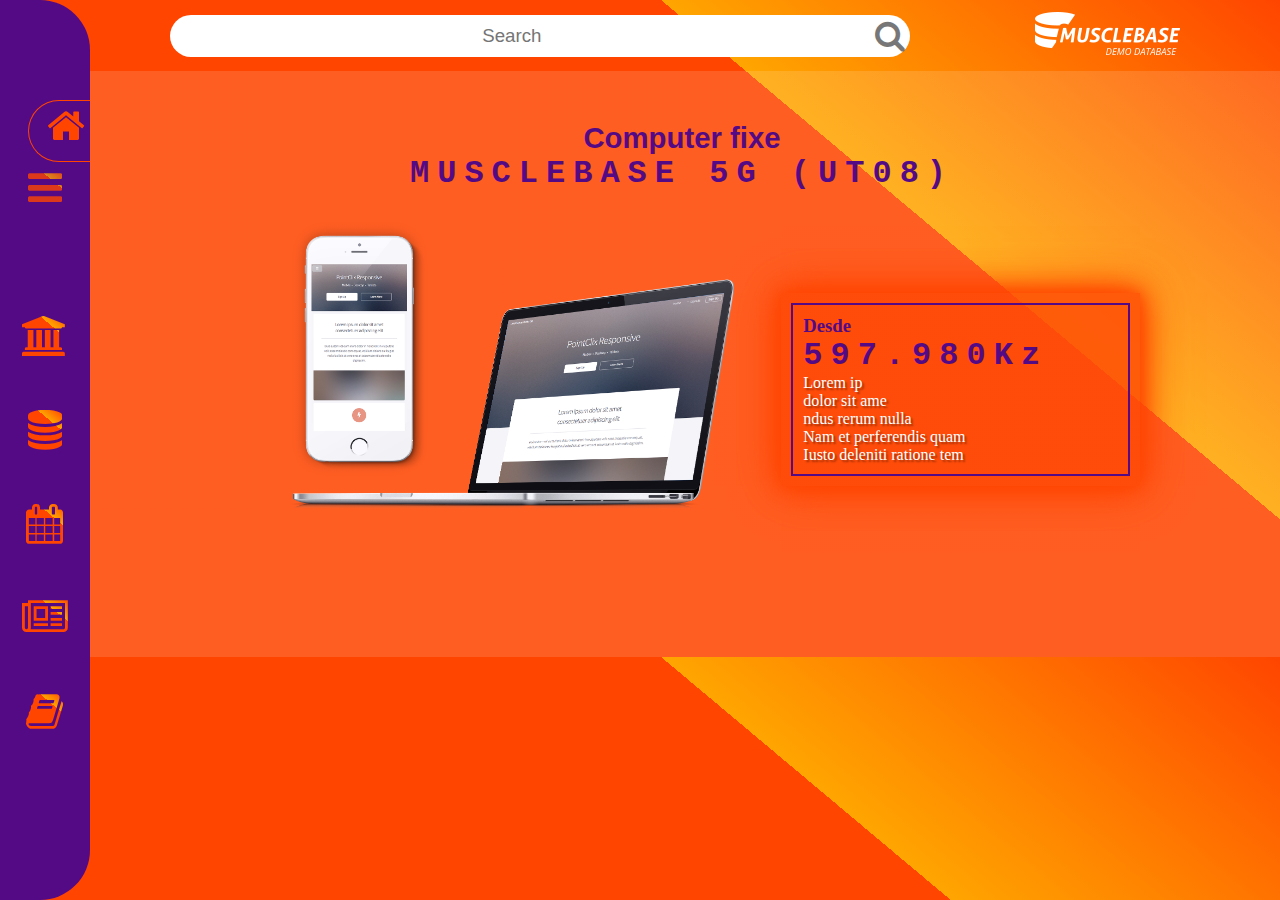
==== index.html @ 11c8ed23 "popping" ====
<!DOCTYPE html>
<html lang="pt-Ao">
<head>
    <meta charset="UTF-8">
    <meta http-equiv="X-UA-Compatible" content="IE=edge">
    <meta name="viewport" content="width=device-width, initial-scale=1.0">
    <!--METAs------------------------------>
    <link rel="stylesheet" href="assets/css/font-awesome.min.css">
    <link rel="stylesheet" href="assets/css/responsive.css">
    <link rel="stylesheet" href="assets/css/style.css">
    <!--LINKs----------------------------->
    <title>Apple stark</title>
    <!---TITLE---------------------------->
</head>
<body>
    <header class="main_header">
        <div class="container">
            <div class="header_content">
                <div class="logotipo">
                    <img src="assets/imagem/W_logo_5.png" alt="" class="logo_imagem">
                </div>
                <form action="" class="search_fast">
                    <input type="search" class="search_header" placeholder="Search">
                    <button type="reset" class="fa fa-search fa-2x button_search"></button>
                </form>
                <nav class="navbar_menu">
                    <ul class="lister_navbar">
                        <li class="list_navbar"><a href="#" class="anchor_navbar navbar menu fa fa-bars"></a></li>
                        <li class="list_navbar"><a href="index.html" class="home fa fa-home"></a></li>
                        <li class="list_navbar"><a href="about.html" class="anchor_navbar fa fa-bank"></a></li>
                        <li class="list_navbar"><a href="servic.html" class="anchor_navbar fa fa-database"></a></li>
                        <li class="list_navbar"><a href="portfolio.html" class="anchor_navbar fa fa-calendar"></a></li>
                        <li class="list_navbar"><a href="something.html" class="anchor_navbar fa fa-newspaper-o"></a></li>
                        <li class="list_navbar"><a href="contact.html" class="anchor_navbar fa fa-book"></a></li>
                    </ul>
                </nav>
            </div>
        </div>
    </header>
    <section class="home_section">
        <div class="container">
            <div class="content_section_home">
                <div class="description_section_home">
                    <h3 class="heading_h3_section_home darkblue">Computer fixe</h3>
                    <h1 class="heading_h1_section_home darkblue">MUSCLEBASE 5G (UT08)</h1>
                </div>
                <div class="imagem_section_home">
                    <img src="assets/imagem/wp-responsive-theme.png" alt="" class="imagem_section_home">
                    <div class="price_section_home">
                        <div class="border-blue">
                            <h5 class="heading_h5_section_home darkblue">Desde</h5>
                            <h1 class="heading_h1_section_home darkblue">597.980<b>Kz</b></h1>
                            <p class="paragraph_home">Lorem ip<br>dolor sit ame<br>ndus rerum nulla <br>Nam et perferendis quam<br>Iusto deleniti ratione tem</p>
                        </div>
                    </div>
                </div>
            </div>
        </div>
    </section>
</body>
</html>
---- assets/css/responsive.css ----
/*
 * RESPONSIVIDADE
 */

@media (max-width: 575px) {}
@media (min-width: 576px) and (max-width: 767px) {
 
}
@media (min-width: 768px) and (max-width: 991px) {
}

@media (min-width: 992px) and (max-width: 1999px) {
}

@media (min-width: 1200px) {}
---- assets/css/style.css ----
*{
    padding: 0;
    margin: 0;
    border: none;
    text-decoration: none;
    list-style: none;
}
body{
    background:linear-gradient(40deg,orangered 70%, orange 60%,orangered);
}
.container{
    display: block;
    margin: 0 auto;
    width: 90%;
}
/***START**/
.home{
    width:50px;
    height: 50px;
    position: absolute;
    top: 100px;
    left: 28px;
    border-radius: 50px 0 0 50px;
    border-left:1px solid orangered;
    border-top:1px solid orangered;
    border-bottom:1px solid orangered;
    padding: 5px 0 5px 18px;
    color: orangered;
}
.about{
    width:50px;
    height: 50px;
    position: absolute;
    top: 185px;
    left: 28px;
    border-radius: 50px 0 0 50px;
    border-left:1px solid orangered;
    border-top:1px solid orangered;
    border-bottom:1px solid orangered;
    padding: 15px 0 0 18px;
    color: orangered;
}

.servic{
    width:50px;
    height: 50px;
    position: absolute;
    top: 295px;
    left: 28px;
    border-radius: 50px 0 0 50px;
    padding: 5px 0 5px 18px;
    color: orangered;
    background: #ccc;

}

.portfolio{
    width:50px;
    height: 50px;
    position: absolute;
    top: 385px;
    left: 28px;
    border-radius: 50px 0 0 50px;
    border-left:1px solid orangered;
    border-top:1px solid orangered;
    border-bottom:1px solid orangered;
    padding: 5px 0 5px 18px;
    color: orangered;
}
.something{
    width:50px;
    height: 50px;
    position: absolute;
    top: 490px;
    left: 30px;
    border-radius: 50px 0 0 50px;
    border-left:1px solid orangered;
    border-top:1px solid orangered;
    border-bottom:1px solid orangered;
    padding: 5px 0 0 15px;
    color: orangered;

}

.contact{
    width:50px;
    height: 50px;
    position: absolute;
    top: 580px;
    left: 28px;
    border-radius: 50px 0 0 50px;
    border-left:1px solid orangered;
    border-top:1px solid orangered;
    border-bottom:1px solid orangered;
    padding: 10px 0 0 18px;
    color: orangered;

}
/*_________________*________________________________*/
.main_header{
    width: 100%;
}
.header_content{
    display: flex;
    align-items:center;
    flex-direction: row-reverse;
    justify-content:space-evenly;
    padding: 12px;
}
.search_fast{
    margin-left: 70px;
    display: flex;
    flex-direction: row;
    align-items: center;
    justify-content: center;
}
.search_header{
    width: 700px;
    padding: 10px;
    font-size: 14pt;
    color: black;
    border-radius:50px 0 0 50px;
    text-align: center;
}
.button_search{
    background: white;
    color: #0008;
    cursor: pointer;
    padding: 5px;
    border-radius: 0 50px 50px 0;
}
.logotipo{
    margin-left: 100px;

}
.menu{
    opacity: 0.8;
    transform: rotateX(-100px);
    transition: 0.3s ease-in-out all;
}

.menu:hover{
    opacity: 1;
}
.navbar_menu{
    position:fixed;
    top: 0;
    left: 0;
    height: 100%;
    width: 7%;
    display:flex;
    background-color: #540A85;
    flex-direction: column;
    align-items: center;
    justify-content: center;
    border-radius:0 50px 50px 0;
    overflow: hidden;
}
.lister_navbar{
    display: flex;
    flex-direction: column;
    justify-content: space-between;
    background-color: #540A85;
}
.list_navbar{
    display:flex;
    flex-direction: column;
    align-items: center;
    font-size: 30pt;
    padding: 27px 30px;
}
.anchor_navbar{
    background:linear-gradient(40deg,orangered 70%, orange 60%,orangered);
    background-clip: text;
    -webkit-background-clip: text;
    color:transparent;
}
/***________________________********____________________________*/
.home_section{
    width: 1264px;
    height: 486px;
    background:linear-gradient(50deg,#fff2,#fff2),url('../imagem/pexels-thisisengineering-3861958.jpg');
    background-size: cover;
    border-radius: 0 50px 0 0;
    padding:50px;
}
.content_section_home{
    display: flex;
    flex-direction: column;
    align-items: center;
    justify-content: center;
}
.darkblue{
    color: #540A85;
    font-weight: bold;
}
.heading_h3_section_home {
    font-size: 22pt;
    font-weight: bolder;
    font-family: Arial, Helvetica, sans-serif;
    text-align: center;
}
.heading_h1_section_home {
    letter-spacing: 8px;
    font-size: 24pt;
    font-family: monospace;
}
.imagem_section_home{
    display: flex;
    flex-direction: row;
    align-items: center;
    justify-content: center;
    margin-bottom: 30px;
}
.imagem_section_home{
    width: 70%;
}
.price_section_home{
    padding: 10px;
    box-shadow:0 0 15px  orangered,0 0 30px orangered,0 0 45px orangered;
    background: rgba(255, 71, 5,.8);
}
.border-blue{
    padding:10px 80px 10px 10px;
    border: 2px solid #540A85;

}
.heading_h5_section_home{
    font-size: 14pt;
    font-weight: bolder;
}
.paragraph_home{
    color: white;
    text-align: left;
    text-shadow: 2px 2px 2px #0006;
}
/**__________________***_________*/

/*______________________*_______________________________*/

.about_section{
    width: 1264px;
    height:  486px;
    background:linear-gradient(50deg,#fff2,#fff2),url('../imagem/shutterstock_135052274.jpg');
    background-size: cover;
    border-radius: 0 50px 0 0;
    padding:50px;
}
.content_section_about {
    display: block;
    width: 100%;
    height: 500px;
    margin: 0 auto;
    box-shadow: 0 0 10px orangered, 0 0 20px orangered, 0 0 30px orangered;
    border: 1PX dashed #ddd9;
}
.card_section_about{
    display: flex;
    flex-direction: row;
    justify-content: space-around;
    background:#0007;
    border: none;
    height: 100%;
}
.card1_about{
    display: flex;
    flex-direction: column;
    justify-content: center;
    align-items: center;
}
.icon_card_about{
    background:linear-gradient(40deg,orangered 70%, orange 60%,orangered);
    background-clip: text;
    -webkit-background-clip: text;
    color:transparent;
    cursor: pointer;
}
.paragraph_card_about{
    margin-top: 15px;
    color: honeydew;
    letter-spacing: 10px;
    font: 100 14pt sans-serif;
}
/*________SERVICS______________*_____PAGE__________________________________*/

.servic_section{
    width: 1264px;
    height:  486px;
    background:#ccc;
    border-radius: 0 50px 0 0;
    padding:50px;
}
.content_section_home_servic {
    display: block;
    width: 100%;
    height: 495px;
    margin: 0 auto;
}
.igual{
    display: flex;
    flex-direction: row;
    justify-content: space-evenly;
}
.card_section_servic{
    width: 40%;
    height: 100%;
    padding: 10px 0;
}

.heading_servic_h1{
    margin-bottom: 28px;
    letter-spacing: 8px;
    font-size: 24pt;
    font-family: monospace;
}
.card_servic{
    background: linear-gradient(to bottom right, #0FF6,#F008),url('../imagem/pessoas-daltonicas_enchroma1_blog-da-engenharia.jpg');
    background-size: cover;
    padding: 20px;
    border-radius: 5px;
    display: flex;
    flex-direction: column;
}

.card_servic_card2{
    background: linear-gradient(to bottom right, #0FF6,#F008),url('../imagem/tres-jovens-lindas-meninas-sorridentes-em-roupas-de-jeans-casual-de-verao-na-moda-mulheres-sexy-despreocupadas-posando-modelos-positivos-em-oculos-de-sol_158538-4730.webp');
    background-size: cover;
    padding: 20px;
    border-radius: 5px;
    display: flex;
    flex-direction: column;
}
.heading-h2-card_servic{
    text-align: left;
    margin-bottom: 50px;
    color: honeydew;
    text-shadow: 2px 2px 5px orangered;
    font-family: Arial, Helvetica, sans-serif;
}
.card1_servic{
    display: flex;
    flex-direction: column;
}
.heading_h3_servic{
    color: honeydew;
    font-family: Arial, Helvetica, sans-serif;
    text-shadow: 2px 2px 5px darkmagenta;
    margin-bottom: 10px;
}
.card_div_price{
    background:white;
    border-radius: 10px;
    width: 165px;
    padding: 5px;
    display: flex;
    flex-direction: column;
}
.card_div_price_h3{
    text-align: center;
    font-size: 20pt;
    font-family: Arial, Helvetica, sans-serif;
    font-weight: bold;
    color: orangered;
}
.tired{
    display: flex;
    flex-direction: row;
    align-items: center;
    justify-content: space-around;
}
.tired_h4{
    font-size: 13pt;
    font-family: Arial, Helvetica, sans-serif;
    font-weight: 100;
    color: #540A85;
}
.tired_paragraph{
    font-family: Arial, Helvetica, sans-serif;
    font-weight: 100;
    color: #540A85;
}
.card2_servic{
    background:white;
    padding: 10px;
    margin-top: 10px;
    border-radius: 5px;
}
.heading_servic_h1_card2{
    text-align:left;
    font-family: Arial, Helvetica, sans-serif;
}
.tired_paragraph-card2{
    text-align: left;
    font-size: 10pt;
    color: #0009;
    margin: 5px 0;
}
.button_servic_card{
    background: #540A85;
    display: flex;
    justify-content: space-between;
    padding: 12px;
    border-radius: 5px;
}
.anchor_link_servic{
    color: orangered;
    font-family: Arial, Helvetica, sans-serif;
    font-weight: bold;
}
.icon_servic_card{
    color: orangered;
}
/*______________________*_______________________________*/

.portfolio_section{
    width: 1264px;
    height:  486px;
    background:linear-gradient(50deg,#fff2,#fff2),url('../imagem/2.jpg');
    background-position: center;
    background-size:cover;
    border-radius: 0 50px 0 0;
    padding:50px;
}


/*______________________*_______________________________*/

.something_section{
    width: 1264px;
    height:  486px;
    background:linear-gradient(50deg,#fff2,#fff2),url('../imagem/fone-de-ouvido-Beatriz-Zanut-Engenharia-360-3.jpg');
    background-position: center;
    background-size:cover;
    border-radius: 0 50px 0 0;
    padding:50px;
}



/*______________________*_______________________________*/

.contact_section{
    width: 1264px;
    height:  486px;
    background:linear-gradient(50deg,#fff2,#fff2),url('../imagem/pexels-fauxels-3183197.jpg');
    background-position:center;
    background-size:cover;
    border-radius: 0 50px 0 0;
    padding:50px;
}
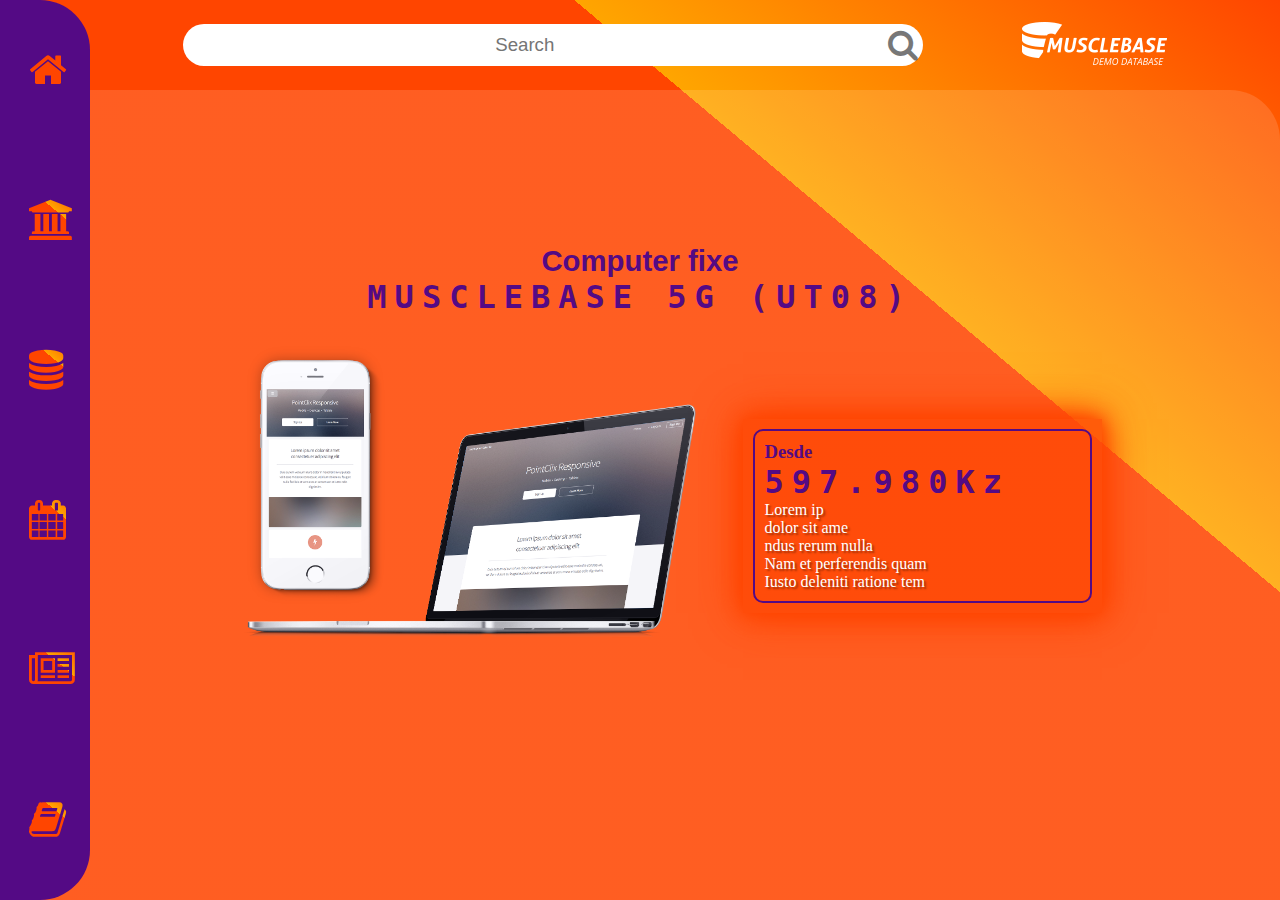
==== commit e13cceb2: "atualizei as páginas e ficou tudo muito mais leve" ====
--- a/index.html
+++ b/index.html
@@ -8,6 +8,7 @@
     <link rel="stylesheet" href="assets/css/font-awesome.min.css">
     <link rel="stylesheet" href="assets/css/responsive.css">
     <link rel="stylesheet" href="assets/css/style.css">
+    <link rel="shortcut icon" href="assets/imagem/W_logo_5.png" type="image/x-icon">
     <!--LINKs----------------------------->
     <title>Apple stark</title>
     <!---TITLE---------------------------->
@@ -25,13 +26,12 @@
                 </form>
                 <nav class="navbar_menu">
                     <ul class="lister_navbar">
-                        <li class="list_navbar"><a href="#" class="anchor_navbar navbar menu fa fa-bars"></a></li>
                         <li class="list_navbar"><a href="index.html" class="home fa fa-home"></a></li>
-                        <li class="list_navbar"><a href="about.html" class="anchor_navbar fa fa-bank"></a></li>
-                        <li class="list_navbar"><a href="servic.html" class="anchor_navbar fa fa-database"></a></li>
-                        <li class="list_navbar"><a href="portfolio.html" class="anchor_navbar fa fa-calendar"></a></li>
-                        <li class="list_navbar"><a href="something.html" class="anchor_navbar fa fa-newspaper-o"></a></li>
-                        <li class="list_navbar"><a href="contact.html" class="anchor_navbar fa fa-book"></a></li>
+                        <li class="list_navbar"><a href="about.html" class=" home anchor_navbar fa fa-bank"></a></li>
+                        <li class="list_navbar"><a href="servic.html" class=" home anchor_navbar fa fa-database"></a></li>
+                        <li class="list_navbar"><a href="portfolio.html" class="home anchor_navbar fa fa-calendar"></a></li>
+                        <li class="list_navbar"><a href="something.html" class="home anchor_navbar fa fa-newspaper-o"></a></li>
+                        <li class="list_navbar"><a href="contact.html" class=" home anchor_navbar fa fa-book"></a></li>
                     </ul>
                 </nav>
             </div>
--- a/assets/css/style.css
+++ b/assets/css/style.css
@@ -17,95 +17,21 @@
 .home{
     width:50px;
     height: 50px;
-    position: absolute;
-    top: 100px;
-    left: 28px;
-    border-radius: 50px 0 0 50px;
-    border-left:1px solid orangered;
-    border-top:1px solid orangered;
-    border-bottom:1px solid orangered;
     padding: 5px 0 5px 18px;
     color: orangered;
 }
-.about{
-    width:50px;
-    height: 50px;
-    position: absolute;
-    top: 185px;
-    left: 28px;
-    border-radius: 50px 0 0 50px;
-    border-left:1px solid orangered;
-    border-top:1px solid orangered;
-    border-bottom:1px solid orangered;
-    padding: 15px 0 0 18px;
-    color: orangered;
-}
-
-.servic{
-    width:50px;
-    height: 50px;
-    position: absolute;
-    top: 295px;
-    left: 28px;
-    border-radius: 50px 0 0 50px;
-    padding: 5px 0 5px 18px;
-    color: orangered;
-    background: #ccc;
-
-}
-
-.portfolio{
-    width:50px;
-    height: 50px;
-    position: absolute;
-    top: 385px;
-    left: 28px;
-    border-radius: 50px 0 0 50px;
-    border-left:1px solid orangered;
-    border-top:1px solid orangered;
-    border-bottom:1px solid orangered;
-    padding: 5px 0 5px 18px;
-    color: orangered;
-}
-.something{
-    width:50px;
-    height: 50px;
-    position: absolute;
-    top: 490px;
-    left: 30px;
-    border-radius: 50px 0 0 50px;
-    border-left:1px solid orangered;
-    border-top:1px solid orangered;
-    border-bottom:1px solid orangered;
-    padding: 5px 0 0 15px;
-    color: orangered;
-
-}
-
-.contact{
-    width:50px;
-    height: 50px;
-    position: absolute;
-    top: 580px;
-    left: 28px;
-    border-radius: 50px 0 0 50px;
-    border-left:1px solid orangered;
-    border-top:1px solid orangered;
-    border-bottom:1px solid orangered;
-    padding: 10px 0 0 18px;
-    color: orangered;
-
-}
 /*_________________*________________________________*/
 .main_header{
     width: 100%;
+    height: 100%;
 }
 .header_content{
     display: flex;
     align-items:center;
     flex-direction: row-reverse;
-    justify-content:space-evenly;
-    padding: 12px;
+    justify-content:space-around;
+    width: 100%;
+    min-height: 10vh;
 }
 .search_fast{
     margin-left: 70px;
@@ -129,38 +55,24 @@
     padding: 5px;
     border-radius: 0 50px 50px 0;
 }
-.logotipo{
-    margin-left: 100px;
-
-}
-.menu{
-    opacity: 0.8;
-    transform: rotateX(-100px);
-    transition: 0.3s ease-in-out all;
-}
-
-.menu:hover{
-    opacity: 1;
-}
 .navbar_menu{
     position:fixed;
     top: 0;
     left: 0;
+    display:flex;
+    flex-direction: column;
+    align-items: center;
+    justify-content:flex-end;
+    height: 100vh;
+    width: 7%;
+    border-radius:0 50px 50px 0;
+    background-color: #540A85;
+}
+.lister_navbar{
+    display: flex;
+    flex-direction: column;
+    justify-content: space-around;
     height: 100%;
-    width: 7%;
-    display:flex;
-    background-color: #540A85;
-    flex-direction: column;
-    align-items: center;
-    justify-content: center;
-    border-radius:0 50px 50px 0;
-    overflow: hidden;
-}
-.lister_navbar{
-    display: flex;
-    flex-direction: column;
-    justify-content: space-between;
-    background-color: #540A85;
 }
 .list_navbar{
     display:flex;
@@ -177,12 +89,13 @@
 }
 /***________________________********____________________________*/
 .home_section{
-    width: 1264px;
-    height: 486px;
+    display: flex;
+    align-items: center;
+    width: 100%;
+    height: 90vh;
     background:linear-gradient(50deg,#fff2,#fff2),url('../imagem/pexels-thisisengineering-3861958.jpg');
     background-size: cover;
     border-radius: 0 50px 0 0;
-    padding:50px;
 }
 .content_section_home{
     display: flex;
@@ -192,7 +105,7 @@
 }
 .darkblue{
     color: #540A85;
-    font-weight: bold;
+    font-weight: bolder;
 }
 .heading_h3_section_home {
     font-size: 22pt;
@@ -222,6 +135,7 @@
 }
 .border-blue{
     padding:10px 80px 10px 10px;
+    border-radius: 10px;
     border: 2px solid #540A85;
 
 }
@@ -239,20 +153,20 @@
 /*______________________*_______________________________*/
 
 .about_section{
-    width: 1264px;
-    height:  486px;
+    display: flex;
+    align-items: center;
+    width: 100%;
+    height: 90vh;
     background:linear-gradient(50deg,#fff2,#fff2),url('../imagem/shutterstock_135052274.jpg');
     background-size: cover;
     border-radius: 0 50px 0 0;
-    padding:50px;
 }
 .content_section_about {
     display: block;
     width: 100%;
-    height: 500px;
+    height: 89vh;
     margin: 0 auto;
-    box-shadow: 0 0 10px orangered, 0 0 20px orangered, 0 0 30px orangered;
-    border: 1PX dashed #ddd9;
+    border: 1px dashed #ddd9;
 }
 .card_section_about{
     display: flex;
@@ -284,11 +198,12 @@
 /*________SERVICS______________*_____PAGE__________________________________*/
 
 .servic_section{
-    width: 1264px;
-    height:  486px;
+    display: flex;
+    align-items: center;
+    width: 100%;
+    height: 90vh;
     background:#ccc;
     border-radius: 0 50px 0 0;
-    padding:50px;
 }
 .content_section_home_servic {
     display: block;
@@ -314,12 +229,13 @@
     font-family: monospace;
 }
 .card_servic{
+    display: flex;
+    flex-direction: column;
+    padding: 20px;
+    border-radius: 5px;
     background: linear-gradient(to bottom right, #0FF6,#F008),url('../imagem/pessoas-daltonicas_enchroma1_blog-da-engenharia.jpg');
     background-size: cover;
-    padding: 20px;
-    border-radius: 5px;
-    display: flex;
-    flex-direction: column;
+   
 }
 
 .card_servic_card2{
@@ -413,39 +329,38 @@
 /*______________________*_______________________________*/
 
 .portfolio_section{
-    width: 1264px;
-    height:  486px;
+    display: flex;
+    align-items: center;
+    width: 100%;
+    height: 90vh;
     background:linear-gradient(50deg,#fff2,#fff2),url('../imagem/2.jpg');
     background-position: center;
     background-size:cover;
     border-radius: 0 50px 0 0;
-    padding:50px;
-}
-
-
+}
 /*______________________*_______________________________*/
 
 .something_section{
-    width: 1264px;
-    height:  486px;
+    display: flex;
+    align-items: center;
+    width: 100%;
+    height: 90vh;
     background:linear-gradient(50deg,#fff2,#fff2),url('../imagem/fone-de-ouvido-Beatriz-Zanut-Engenharia-360-3.jpg');
     background-position: center;
     background-size:cover;
     border-radius: 0 50px 0 0;
-    padding:50px;
-}
-
-
-
+
+}
 /*______________________*_______________________________*/
 
 .contact_section{
-    width: 1264px;
-    height:  486px;
+    display: flex;
+    align-items: center;
+    width: 100%;
+    height: 90vh;
     background:linear-gradient(50deg,#fff2,#fff2),url('../imagem/pexels-fauxels-3183197.jpg');
     background-position:center;
     background-size:cover;
     border-radius: 0 50px 0 0;
-    padding:50px;
-}
-
+}
+
